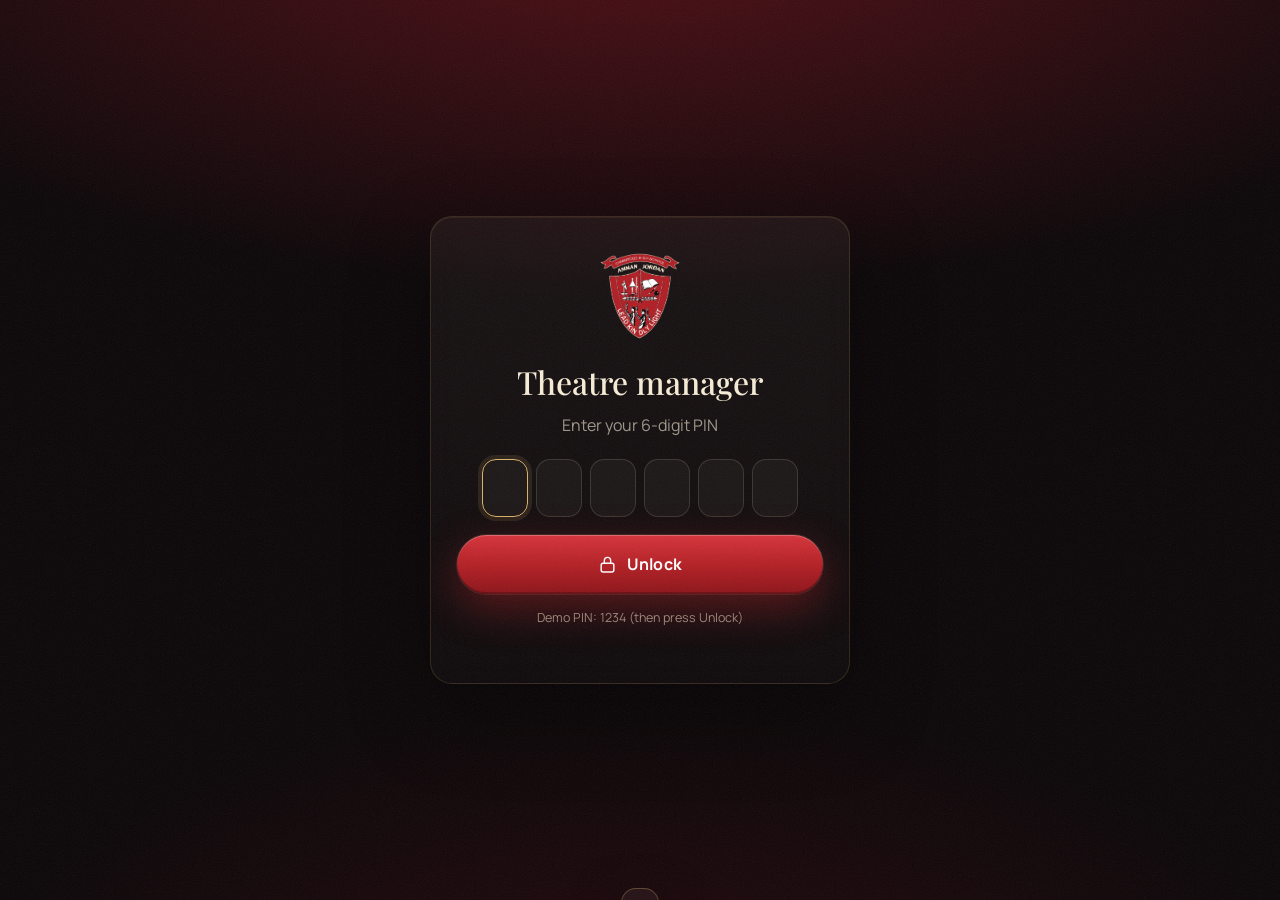
==== admin.html @ 53082cd1 "Add files via upload" ====
<!doctype html>
<html lang="en" dir="ltr">
<head>
  <meta charset="utf-8" />
  <meta name="viewport" content="width=device-width, initial-scale=1, viewport-fit=cover" />
  <meta name="robots" content="noindex, nofollow" />
  <meta name="theme-color" content="#0b0608" />
  <meta name="apple-mobile-web-app-capable" content="yes" />
  <meta name="apple-mobile-web-app-status-bar-style" content="black-translucent" />
  <title>CHS Theatre · Manager</title>
  <link rel="icon" type="image/png" href="icon-192.png" />
  <link rel="apple-touch-icon" href="apple-touch-icon.png" />
  <link rel="preconnect" href="https://fonts.googleapis.com" />
  <link rel="preconnect" href="https://fonts.gstatic.com" crossorigin />
  <link href="https://fonts.googleapis.com/css2?family=Amiri:wght@400;700&family=IBM+Plex+Sans+Arabic:wght@400;500;600;700&family=Manrope:wght@400;500;600;700;800&family=Playfair+Display:ital,wght@0,500;0,600;1,400&display=swap" rel="stylesheet" />
  <link rel="stylesheet" href="styles.css?v=4" />
  <style>
    .gate { min-height: 100dvh; display: grid; place-items: center; padding: 24px 16px; }
    .gate .card { width: min(420px, 100%); padding: 34px 26px; text-align: center; }
    .gate img { width: 84px; margin: 0 auto 16px; }
    .gate h1 { font-family: var(--f-display); font-weight: 500; font-size: 32px; margin: 0 0 6px; }
    .gate p { color: var(--muted); margin: 0 0 22px; }
    .pin { display: flex; gap: 8px; justify-content: center; margin-bottom: 18px; direction: ltr; }
    .pin input { width: 46px; height: 58px; text-align: center; font: 600 26px var(--f-display); border-radius: 14px; border: 1px solid rgba(246,236,214,.14); background: rgba(255,240,220,.04); outline: none; transition: border-color .2s, box-shadow .2s; }
    .pin input:focus { border-color: var(--gold); box-shadow: 0 0 0 4px rgba(217,180,106,.12); }
    .stats { display: grid; grid-template-columns: repeat(4, 1fr); gap: 12px; margin: 10px 0 26px; }
    @media (max-width: 760px) { .stats { grid-template-columns: repeat(2, 1fr); } }
    .stat { padding: 18px; }
    .stat small { display: block; font-size: 11px; letter-spacing: .2em; text-transform: uppercase; color: var(--faint); }
    .stat b { display: block; font-family: var(--f-display); font-weight: 500; font-size: 40px; line-height: 1.1; margin-top: 6px; }
    .stat.hot b { color: var(--warn); }
    .stat em { font-style: normal; font-size: 13px; color: var(--muted); }
    .tabs { display: flex; gap: 6px; padding: 5px; border-radius: 999px; border: 1px solid var(--line); background: var(--glass); width: fit-content; max-width: 100%; overflow-x: auto; }
    .tabs button { padding: 10px 16px; border-radius: 999px; font-weight: 700; font-size: 14px; color: var(--muted); white-space: nowrap; transition: all .3s var(--ease); }
    .tabs button.on { background: linear-gradient(180deg, var(--red-hi), var(--red)); color: #fff; box-shadow: 0 6px 18px rgba(176,30,35,.35); }
    .tabs .cnt { display: inline-grid; place-items: center; min-width: 20px; height: 20px; padding: 0 6px; margin-inline-start: 6px; border-radius: 999px; background: rgba(255,255,255,.14); font-size: 11.5px; }
    .toolbar { display: flex; gap: 12px; align-items: center; justify-content: space-between; flex-wrap: wrap; margin-bottom: 16px; }
    .toolbar .input { max-width: 260px; padding: 11px 14px; }
    @media (max-width: 600px) { .toolbar .input { max-width: none; } }
    .tabs { scrollbar-width: none; } .tabs::-webkit-scrollbar { display: none; }
    .stat.next b { font-size: 19px !important; line-height: 1.25; }
    .req { padding: 0; overflow: hidden; margin-bottom: 12px; }
    .req-h { display: grid; grid-template-columns: auto 1fr auto; gap: 14px; align-items: center; padding: 16px 18px; width: 100%; text-align: start; }
    .req-date { width: 58px; text-align: center; border-radius: 14px; padding: 8px 0; background: rgba(217,180,106,.08); border: 1px solid var(--line); }
    .req-date small { display: block; font-size: 10.5px; letter-spacing: .14em; text-transform: uppercase; color: var(--gold); }
    .req-date b { display: block; font-family: var(--f-display); font-size: 24px; line-height: 1.1; }
    .req-t { min-width: 0; }
    .req-t b { display: block; font-size: 16px; white-space: nowrap; overflow: hidden; text-overflow: ellipsis; }
    .req-t small { display: block; color: var(--muted); font-size: 13px; white-space: nowrap; overflow: hidden; text-overflow: ellipsis; }
    .req-b { display: grid; grid-template-rows: 0fr; transition: grid-template-rows .45s var(--ease); }
    .req.open .req-b { grid-template-rows: 1fr; }
    .req-b > div { overflow: hidden; }
    .req-in { padding: 0 18px 18px; border-top: 1px solid var(--line); }
    .acts { display: flex; gap: 10px; flex-wrap: wrap; margin-top: 14px; }
    .acts .btn { padding: 13px 20px; font-size: 15px; }
    .btn.ok { color: #fff; background: linear-gradient(180deg, #3aa86f, #23774c); box-shadow: 0 10px 30px rgba(35,119,76,.35); }
    .empty { text-align: center; padding: 50px 20px; color: var(--faint); }
    .empty svg { width: 40px; height: 40px; color: var(--gold); opacity: .6; margin-bottom: 10px; }
    .decide-wrap { min-height: 100dvh; display: grid; place-items: center; padding: 24px 16px; }
    .decide { width: min(620px, 100%); padding: 26px 22px; }
    .decide h1 { font-family: var(--f-display); font-weight: 500; font-size: 30px; margin: 4px 0 4px; line-height: 1.15; }
    .big-state { text-align: center; padding: 20px 0 6px; }
    .big-state .ring { width: 86px; height: 86px; border-radius: 50%; display: grid; place-items: center; margin: 0 auto 14px; animation: pop .7s cubic-bezier(.2,1.5,.4,1); }
    .big-state .ring svg { width: 40px; height: 40px; }
    @keyframes pop { from { transform: scale(.4); opacity: 0; } }
    .depts { display: flex; flex-wrap: wrap; gap: 6px; margin-top: 8px; }
    .bar-row { display: grid; grid-template-columns: 90px 1fr 30px; gap: 10px; align-items: center; font-size: 13px; color: var(--muted); margin: 6px 0; }
    .bar-row i { height: 8px; border-radius: 4px; background: linear-gradient(90deg, var(--red), var(--gold)); display: block; }
  </style>
</head>
<body>
  <div class="stage-bg"><div class="beam b1"></div><div class="beam b2"></div></div>
  <div class="grain"></div>
  <div class="app" id="app"></div>
  <div class="toast" id="toast"></div>
  <script src="config.js?v=4"></script>
  <script src="api.js?v=4"></script>
  <script src="icons.js?v=4"></script>
  <script src="admin.js?v=4"></script>
</body>
</html>
---- styles.css ----
/* ─── CHS Theatre — design system ─────────────────────────────────── */
:root {
  --bg: #0b0608;
  --bg-2: #140a0d;
  --velvet-1: #2a0509;
  --velvet-2: #5c0b14;
  --velvet-3: #8f1620;
  --red: #b01e23;
  --red-hi: #d6333a;
  --gold: #d9b46a;
  --gold-hi: #f3d999;
  --gold-lo: #8a6a2e;
  --ivory: #f6ecd6;
  --text: #f6ecd6;
  --muted: rgba(246, 236, 214, 0.62);
  --faint: rgba(246, 236, 214, 0.38);
  --line: rgba(217, 180, 106, 0.16);
  --line-2: rgba(217, 180, 106, 0.32);
  --glass: rgba(255, 240, 220, 0.035);
  --glass-2: rgba(255, 240, 220, 0.07);
  --ok: #57c48a;
  --warn: #f0b44c;
  --busy: #e0474e;
  --radius: 22px;
  --radius-s: 14px;
  --ease: cubic-bezier(0.22, 1, 0.36, 1);
  --ease-io: cubic-bezier(0.7, 0, 0.2, 1);
  --f-display: "Playfair Display", "Amiri", Georgia, serif;
  --f-body: "Manrope", "IBM Plex Sans Arabic", system-ui, sans-serif;
  color-scheme: dark;
}
html[lang="ar"] {
  --f-display: "Amiri", "Playfair Display", serif;
  --f-body: "IBM Plex Sans Arabic", "Manrope", system-ui, sans-serif;
}

* { box-sizing: border-box; -webkit-tap-highlight-color: transparent; }
[hidden] { display: none !important; }
html, body { margin: 0; background: var(--bg); color: var(--text); }
body {
  font-family: var(--f-body);
  font-size: 16px;
  line-height: 1.55;
  min-height: 100dvh;
  overflow-x: hidden;
  -webkit-font-smoothing: antialiased;
}
body.locked { overflow: hidden; }
button, input, textarea, select { font: inherit; color: inherit; }
button { cursor: pointer; border: 0; background: none; }
img { display: block; max-width: 100%; }
::selection { background: var(--red); color: var(--ivory); }
:focus-visible { outline: 2px solid var(--gold); outline-offset: 3px; border-radius: 8px; }

/* ─── ambient stage: beams, dust, grain ─── */
.stage-bg { position: fixed; inset: 0; z-index: 0; pointer-events: none; overflow: hidden; }
.stage-bg::before {
  content: ""; position: absolute; inset: 0;
  background:
    radial-gradient(120% 70% at 50% -10%, rgba(143, 22, 32, 0.55), transparent 60%),
    radial-gradient(80% 60% at 50% 120%, rgba(92, 11, 20, 0.35), transparent 70%),
    var(--bg);
}
.beam {
  position: absolute; top: -20vh; width: 70vmax; height: 140vh;
  background: conic-gradient(from 180deg at 50% 0%, transparent 168deg, rgba(255, 226, 170, 0.10) 176deg, rgba(255, 236, 196, 0.16) 180deg, rgba(255, 226, 170, 0.10) 184deg, transparent 192deg);
  filter: blur(6px);
  mix-blend-mode: screen;
  transform-origin: 50% 0%;
}
.beam.b1 { left: -20vmax; animation: sway1 14s var(--ease-io) infinite alternate; }
.beam.b2 { right: -20vmax; animation: sway2 17s var(--ease-io) infinite alternate; }
@keyframes sway1 { from { transform: rotate(-26deg); } to { transform: rotate(-12deg); } }
@keyframes sway2 { from { transform: rotate(24deg); } to { transform: rotate(10deg); } }
#dust { position: absolute; inset: 0; width: 100%; height: 100%; opacity: 0.8; }
.grain {
  position: fixed; inset: -50%; z-index: 100; pointer-events: none; opacity: 0.07;
  background-image: url("data:image/svg+xml;utf8,<svg xmlns='http://www.w3.org/2000/svg' width='180' height='180'><filter id='n'><feTurbulence type='fractalNoise' baseFrequency='.9' numOctaves='2' stitchTiles='stitch'/></filter><rect width='100%' height='100%' filter='url(%23n)'/></svg>");
  animation: grain 1.2s steps(6) infinite;
}
@keyframes grain { 0%{transform:translate(0,0)} 20%{transform:translate(-3%,2%)} 40%{transform:translate(2%,-3%)} 60%{transform:translate(-2%,-1%)} 80%{transform:translate(3%,3%)} 100%{transform:translate(0,0)} }

/* ─── intro: velvet curtain reveal ─── */
#intro {
  position: fixed; inset: 0; z-index: 90; background: #050203; overflow: hidden;
  display: grid; place-items: center; cursor: pointer;
}
#intro.out { animation: introOut 0.9s var(--ease) forwards; }
@keyframes introOut { to { opacity: 0; transform: scale(1.04); visibility: hidden; } }
.intro-stage {
  position: absolute; inset: 0; display: grid; place-items: center;
  background: radial-gradient(60% 55% at 50% 52%, rgba(120, 18, 26, 0.55), transparent 70%), #070304;
}
.intro-spot {
  position: absolute; z-index: 6; left: 50%; top: -10%; width: 120vmin; height: 120%;
  transform: translateX(-50%);
  background: conic-gradient(from 180deg at 50% 0%, transparent 163deg, rgba(255, 232, 190, 0.14) 172deg, rgba(255, 240, 210, 0.22) 180deg, rgba(255, 232, 190, 0.14) 188deg, transparent 197deg);
  filter: blur(4px); opacity: 0; mix-blend-mode: screen;
}
.intro-pool {
  position: absolute; left: 50%; top: 50%; width: 70vmin; height: 70vmin; transform: translate(-50%, -46%);
  background: radial-gradient(circle, rgba(255, 228, 180, 0.22), rgba(255, 210, 150, 0.06) 45%, transparent 68%);
  opacity: 0;
}
.intro-mark { position: relative; z-index: 2; text-align: center; opacity: 0; transform: scale(0.94) translateY(8px); }
.intro-mark img { width: min(46vmin, 230px); margin: 0 auto; filter: drop-shadow(0 18px 40px rgba(0, 0, 0, 0.7)) drop-shadow(0 0 30px rgba(255, 210, 150, 0.18)); }
.intro-title {
  margin-top: 26px; font-family: "Playfair Display", serif; font-weight: 600;
  font-size: clamp(22px, 4.6vmin, 38px); letter-spacing: 0.42em; text-indent: 0.42em; text-transform: uppercase;
  background: linear-gradient(100deg, var(--gold-lo), var(--gold-hi) 40%, #fff6dd 50%, var(--gold-hi) 60%, var(--gold-lo));
  background-size: 220% 100%; -webkit-background-clip: text; background-clip: text; color: transparent;
}
.intro-sub { margin-top: 10px; font-size: 12px; letter-spacing: 0.5em; text-indent: 0.5em; text-transform: uppercase; color: var(--muted); }

.curtain {
  position: absolute; top: 0; bottom: 0; width: 51%; z-index: 4;
  background:
    linear-gradient(180deg, rgba(0,0,0,.55), rgba(0,0,0,0) 22%, rgba(0,0,0,0) 70%, rgba(0,0,0,.7)),
    repeating-linear-gradient(90deg, #3a060c 0px, #6d0d17 18px, #a4202b 34px, #c2333c 40px, #8d1520 52px, #4e0810 70px, #3a060c 76px);
  box-shadow: inset 0 0 120px rgba(0, 0, 0, 0.6);
  will-change: transform;
}
.curtain::after { /* hem */
  content: ""; position: absolute; left: 0; right: 0; bottom: 0; height: 18px;
  background: linear-gradient(180deg, transparent, rgba(0,0,0,.5)), repeating-linear-gradient(90deg, #5a0a12 0 38px, #7d111b 38px 76px);
}
.curtain.l { left: 0; transform-origin: 0 50%; border-right: 1px solid rgba(0,0,0,.6); }
.curtain.r { right: 0; transform-origin: 100% 50%; border-left: 1px solid rgba(0,0,0,.6); }
.curtain .shine {
  position: absolute; inset: 0; opacity: 0;
  background: radial-gradient(40% 45% at var(--sx, 100%) 48%, rgba(255, 220, 170, 0.35), transparent 70%);
  mix-blend-mode: screen;
}
.curtain.l .shine { --sx: 100%; }
.curtain.r .shine { --sx: 0%; }
.valance {
  position: absolute; left: -2%; right: -2%; top: 0; height: 15vh; min-height: 90px; z-index: 6;
  background:
    linear-gradient(180deg, rgba(0,0,0,.65), rgba(0,0,0,0) 60%),
    repeating-linear-gradient(90deg, #4a0810 0 22px, #8a1520 22px 44px, #b42a33 44px 52px, #6a0e18 52px 80px);
  -webkit-mask: linear-gradient(#000, #000) top / 100% calc(100% - 28px) no-repeat, radial-gradient(50% 100% at 50% 0, #000 97%, transparent 100%) bottom / 96px 28px repeat-x;
          mask: linear-gradient(#000, #000) top / 100% calc(100% - 28px) no-repeat, radial-gradient(50% 100% at 50% 0, #000 97%, transparent 100%) bottom / 96px 28px repeat-x;
}
.fringe { /* gold edge that follows the swags */
  position: absolute; left: -2%; right: -2%; top: 0; height: calc(max(15vh, 90px) + 4px); min-height: 94px; z-index: 5;
  background: linear-gradient(180deg, var(--gold-lo), var(--gold-hi) 60%, var(--gold));
  -webkit-mask: linear-gradient(#000, #000) top / 100% calc(100% - 32px) no-repeat, radial-gradient(50% 100% at 50% 0, #000 97%, transparent 100%) bottom / 96px 32px repeat-x;
          mask: linear-gradient(#000, #000) top / 100% calc(100% - 32px) no-repeat, radial-gradient(50% 100% at 50% 0, #000 97%, transparent 100%) bottom / 96px 32px repeat-x;
  filter: drop-shadow(0 8px 14px rgba(0,0,0,.7));
}
.skip {
  position: absolute; z-index: 8; bottom: max(22px, env(safe-area-inset-bottom)); inset-inline-end: 22px;
  font-size: 12px; letter-spacing: 0.24em; text-transform: uppercase; color: var(--muted);
  padding: 10px 14px; border: 1px solid var(--line); border-radius: 999px; backdrop-filter: blur(6px);
  opacity: 0; animation: fadeIn 0.6s 0.4s forwards;
}

/* timeline (class .play added by JS) */
#intro.play .intro-spot { animation: spotOn 0.9s 0.25s steps(1) forwards, spotFlick 0.5s 0.25s ease-out; }
@keyframes spotOn { to { opacity: 1; } }
@keyframes spotFlick { 0%{opacity:0} 20%{opacity:.8} 30%{opacity:.2} 45%{opacity:1} 55%{opacity:.5} 70%{opacity:1} }
#intro.play .curtain .shine { animation: fadeIn 0.6s 0.45s forwards; }
#intro.play .curtain.l { animation: openL 2.1s 1.05s var(--ease-io) forwards; }
#intro.play .curtain.r { animation: openR 2.1s 1.05s var(--ease-io) forwards; }
@keyframes openL { 0%{transform:none} 12%{transform:translateX(1.5%) skewY(.3deg)} 100%{transform:translateX(-8%) scaleX(.2)} }
@keyframes openR { 0%{transform:none} 12%{transform:translateX(-1.5%) skewY(-.3deg)} 100%{transform:translateX(8%) scaleX(.2)} }
#intro.play .intro-pool { animation: fadeIn 1.4s 1.5s forwards; }
#intro.play .intro-mark { animation: markIn 1.5s 1.7s var(--ease) forwards; }
#intro.play .intro-title { animation: titleShine 2.2s 2.1s var(--ease) forwards; }
@keyframes titleShine { from { background-position: 130% 0; } to { background-position: 50% 0; } }
@keyframes markIn { to { opacity: 1; transform: none; } }
@keyframes shimmer { from { background-position: 120% 0; } to { background-position: -20% 0; } }
@keyframes fadeIn { to { opacity: 1; } }
/* quick version on repeat visits */
#intro.quick.play .curtain.l, #intro.quick.play .curtain.r { animation-delay: 0.2s; animation-duration: 1.3s; }
#intro.quick.play .intro-spot { animation-delay: 0s; }
#intro.quick.play .intro-pool { animation-delay: 0.4s; }
#intro.quick.play .intro-mark { animation-delay: 0.5s; animation-duration: 1s; }
#intro.quick.play .intro-title { animation-delay: 0.6s; }

/* ─── layout ─── */
.app { position: relative; z-index: 1; }
.wrap { width: min(1120px, 100% - 32px); margin-inline: auto; }
header.top {
  position: sticky; top: 0; z-index: 20;
  padding: max(12px, env(safe-area-inset-top)) 0 12px;
  background: linear-gradient(180deg, rgba(11, 6, 8, 0.92), rgba(11, 6, 8, 0.6) 70%, transparent);
  backdrop-filter: blur(10px); -webkit-backdrop-filter: blur(10px);
}
.top .wrap { display: flex; align-items: center; gap: 12px; }
.brand { display: flex; align-items: center; gap: 12px; text-decoration: none; color: inherit; min-width: 0; }
.brand img { width: 40px; height: 43px; object-fit: contain; filter: drop-shadow(0 4px 10px rgba(0,0,0,.6)); }
.brand b { display: block; font-family: var(--f-display); font-size: 17px; font-weight: 600; letter-spacing: .02em; line-height: 1.15; white-space: nowrap; }
.brand small { display: block; font-size: 10.5px; letter-spacing: .28em; text-transform: uppercase; color: var(--gold); white-space: nowrap; }
html[lang="ar"] .brand small { letter-spacing: .05em; font-size: 12px; }
.top .spacer { flex: 1; }
.pill-btn {
  display: inline-flex; align-items: center; gap: 8px; padding: 9px 14px; border-radius: 999px;
  border: 1px solid var(--line-2); background: var(--glass); font-size: 13px; font-weight: 600; color: var(--ivory);
  transition: background .3s, border-color .3s, transform .3s var(--ease);
}
.pill-btn:hover { background: var(--glass-2); border-color: var(--gold); }
.pill-btn:active { transform: scale(.96); }
.pill-btn svg { width: 16px; height: 16px; }

/* hero */
.hero { padding: clamp(40px, 10vh, 110px) 0 50px; text-align: center; position: relative; }
.eyebrow {
  display: inline-flex; align-items: center; gap: 10px; font-size: 11.5px; letter-spacing: .34em; text-transform: uppercase;
  color: var(--gold); padding: 8px 16px; border: 1px solid var(--line); border-radius: 999px; background: rgba(217, 180, 106, 0.05);
}
html[lang="ar"] .eyebrow { letter-spacing: .04em; font-size: 13px; }
.eyebrow i { width: 6px; height: 6px; border-radius: 50%; background: var(--gold-hi); box-shadow: 0 0 12px var(--gold-hi); animation: pulse 2.4s infinite; }
@keyframes pulse { 50% { opacity: .35; } }
.hero h1 {
  font-family: var(--f-display); font-weight: 500; margin: 26px auto 18px; line-height: 1.02;
  font-size: clamp(46px, 10.5vw, 112px); letter-spacing: -0.02em; max-width: 12ch;
}
html[lang="ar"] .hero h1 { line-height: 1.25; letter-spacing: 0; font-weight: 700; }
.hero h1 em {
  font-style: italic; font-weight: 400;
  background: linear-gradient(100deg, var(--gold-lo), var(--gold-hi) 45%, #fff3d2 52%, var(--gold-hi) 60%, var(--gold));
  background-size: 200% 100%; -webkit-background-clip: text; background-clip: text; color: transparent;
  animation: shimmer 6s 1s var(--ease) infinite alternate; padding-inline-end: .06em;
}
.hero p.lead { max-width: 560px; margin: 0 auto; color: var(--muted); font-size: clamp(16px, 2.2vw, 19px); }
.cta-row { display: flex; gap: 12px; justify-content: center; flex-wrap: wrap; margin-top: 34px; }
.btn {
  position: relative; display: inline-flex; align-items: center; justify-content: center; gap: 10px;
  padding: 17px 28px; border-radius: 999px; font-weight: 700; font-size: 16px; letter-spacing: .01em;
  transition: transform .35s var(--ease), box-shadow .35s var(--ease), background .3s, opacity .3s; overflow: hidden; isolation: isolate;
}
.btn svg { width: 19px; height: 19px; }
.btn:active { transform: scale(.97); }
.btn.primary {
  color: #fff; background: linear-gradient(180deg, var(--red-hi), var(--red) 55%, #8c141a);
  box-shadow: 0 1px 0 rgba(255,255,255,.25) inset, 0 -2px 0 rgba(0,0,0,.25) inset, 0 14px 40px rgba(176, 30, 35, 0.45), 0 0 0 1px rgba(255, 200, 180, .12);
}
.btn.primary::after {
  content: ""; position: absolute; inset: 0; z-index: -1;
  background: linear-gradient(115deg, transparent 30%, rgba(255,255,255,.35) 48%, transparent 62%);
  transform: translateX(-120%); transition: transform 0.9s var(--ease);
}
.btn.primary:hover::after { transform: translateX(120%); }
.btn.primary:hover { box-shadow: 0 1px 0 rgba(255,255,255,.25) inset, 0 18px 50px rgba(214, 51, 58, 0.55), 0 0 0 1px rgba(255, 200, 180, .2); transform: translateY(-2px); }
a.btn { text-decoration: none; }
@media (max-width: 480px) { .eyebrow { letter-spacing: .18em; font-size: 10.5px; } }
.btn.ghost { color: var(--ivory); border: 1px solid var(--line-2); background: var(--glass); }
.btn.ghost:hover { border-color: var(--gold); background: var(--glass-2); }
.btn.gold { color: #1b1206; background: linear-gradient(180deg, var(--gold-hi), var(--gold) 60%, #b48d45); box-shadow: 0 12px 34px rgba(217, 180, 106, .3); }
.btn[disabled] { opacity: .45; pointer-events: none; }
.btn.block { width: 100%; }

.facts { display: flex; justify-content: center; flex-wrap: wrap; gap: 10px 26px; margin-top: 44px; color: var(--faint); font-size: 13.5px; }
.facts span { display: inline-flex; align-items: center; gap: 8px; }
.facts svg { width: 16px; height: 16px; color: var(--gold); }

/* reveal on scroll */
.reveal { opacity: 0; transform: translateY(26px); transition: opacity 1s var(--ease), transform 1s var(--ease); }
.reveal.in { opacity: 1; transform: none; }

/* sections */
section.block { padding: 40px 0 30px; }
.sec-head { display: flex; align-items: end; justify-content: space-between; gap: 16px; margin-bottom: 20px; flex-wrap: wrap; }
.sec-head h2 { font-family: var(--f-display); font-weight: 500; font-size: clamp(30px, 5vw, 44px); margin: 0; line-height: 1.1; }
.sec-head p { margin: 6px 0 0; color: var(--muted); }
.legend { display: flex; gap: 14px; flex-wrap: wrap; font-size: 12.5px; color: var(--muted); }
.legend span { display: inline-flex; align-items: center; gap: 7px; }
.legend i { width: 10px; height: 10px; border-radius: 3px; }
.l-free { background: rgba(246, 236, 214, .14); }
.l-pend { background: var(--warn); }
.l-busy { background: var(--busy); }

.card {
  position: relative; border-radius: var(--radius); border: 1px solid var(--line);
  background: linear-gradient(180deg, rgba(255, 240, 220, 0.05), rgba(255, 240, 220, 0.02));
  box-shadow: 0 30px 80px rgba(0, 0, 0, 0.45), inset 0 1px 0 rgba(255, 240, 220, 0.06);
  backdrop-filter: blur(14px); -webkit-backdrop-filter: blur(14px);
}

/* availability */
.avail { display: grid; grid-template-columns: 1.25fr 1fr; gap: 18px; }
@media (max-width: 860px) { .avail { grid-template-columns: 1fr; } }
.cal { padding: 20px; }
.cal-head { display: flex; align-items: center; justify-content: space-between; margin-bottom: 14px; }
.cal-head h3 { margin: 0; font-family: var(--f-display); font-weight: 500; font-size: 24px; }
.cal-nav { display: flex; gap: 6px; }
.icon-btn {
  width: 40px; height: 40px; border-radius: 12px; display: grid; place-items: center;
  border: 1px solid var(--line); background: var(--glass); transition: background .25s, border-color .25s;
}
.icon-btn:hover { background: var(--glass-2); border-color: var(--line-2); }
.icon-btn svg { width: 18px; height: 18px; }
html[dir="rtl"] .flip svg { transform: scaleX(-1); }
.cal-grid { display: grid; grid-template-columns: repeat(7, 1fr); gap: 6px; }
.cal-dow { text-align: center; font-size: 11px; letter-spacing: .12em; text-transform: uppercase; color: var(--faint); padding: 4px 0 6px; }
.day {
  position: relative; aspect-ratio: 1 / 1.02; border-radius: 12px; padding: 7px 6px 6px; text-align: start;
  display: flex; flex-direction: column; justify-content: space-between;
  background: rgba(255, 240, 220, 0.025); border: 1px solid transparent; transition: background .25s, border-color .25s, transform .3s var(--ease);
}
.day:hover:not(:disabled) { background: rgba(255, 240, 220, 0.07); border-color: var(--line); }
.day .num { font-size: 14px; font-weight: 600; line-height: 1; }
.day.muted { opacity: .28; }
.day:disabled { cursor: default; }
.day.past .num { color: var(--faint); }
.day.today .num { color: var(--gold-hi); }
.day.today::before { content: ""; position: absolute; top: 7px; inset-inline-end: 7px; width: 5px; height: 5px; border-radius: 50%; background: var(--gold-hi); box-shadow: 0 0 8px var(--gold-hi); }
.day.sel { background: linear-gradient(180deg, rgba(214, 51, 58, .35), rgba(176, 30, 35, .18)); border-color: rgba(214, 51, 58, .7); box-shadow: 0 8px 26px rgba(176, 30, 35, .35); }
.day.blocked { opacity: .32; }
.bars { display: grid; grid-template-columns: repeat(8, 1fr); gap: 2px; }
.bars i { height: 4px; border-radius: 2px; background: rgba(246, 236, 214, 0.12); }
.bars i.p { background: var(--warn); }
.bars i.b { background: var(--busy); box-shadow: 0 0 6px rgba(224, 71, 78, .6); }
.mbar { position: relative; display: block; height: 4px; border-radius: 2px; background: rgba(246, 236, 214, 0.1); overflow: hidden; }
.mbar i { position: absolute; top: 0; bottom: 0; border-radius: 2px; }
.mbar i.p { background: var(--warn); }
.mbar i.b { background: var(--busy); box-shadow: 0 0 6px rgba(224, 71, 78, .6); }

/* day timeline */
.tl { position: relative; padding-bottom: 22px; margin-bottom: 4px; }
.tl-track {
  position: relative; height: 58px; border-radius: 14px; cursor: pointer; overflow: visible;
  background: linear-gradient(180deg, rgba(255, 240, 220, .05), rgba(255, 240, 220, .02));
  border: 1px solid rgba(246, 236, 214, .12);
  touch-action: manipulation;
}
.tl.static .tl-track { cursor: default; }
.tl .tk { position: absolute; top: 0; bottom: 0; width: 1px; background: rgba(246, 236, 214, .08); pointer-events: none; }
.tl .tk span { position: absolute; top: calc(100% + 5px); transform: translateX(-50%); font-size: 10.5px; color: var(--faint); font-weight: 600; direction: ltr; }
html[dir="rtl"] .tl .tk span { transform: translateX(50%); }
@media (max-width: 520px) { .tl .tk.minor span { display: none; } }
.tl .blk { position: absolute; top: 6px; bottom: 6px; border-radius: 9px; pointer-events: none; }
.tl .blk.busy { background: repeating-linear-gradient(135deg, rgba(224, 71, 78, .55) 0 6px, rgba(224, 71, 78, .35) 6px 12px); border: 1px solid rgba(255, 120, 125, .6); }
.tl .blk.pend { background: repeating-linear-gradient(135deg, rgba(240, 180, 76, .45) 0 6px, rgba(240, 180, 76, .25) 6px 12px); border: 1px solid rgba(240, 180, 76, .6); }
.tl .blk.own { background: rgba(217, 180, 106, .12); border: 1px dashed rgba(217, 180, 106, .6); }
.tl .sel {
  position: absolute; top: 3px; bottom: 3px; border-radius: 11px; pointer-events: none; min-width: 6px;
  background: linear-gradient(180deg, var(--gold-hi), var(--gold) 60%, #b48d45);
  box-shadow: 0 0 0 2px rgba(243, 217, 153, .35), 0 8px 26px rgba(217, 180, 106, .45);
  transition: inset-inline-start .35s var(--ease), width .35s var(--ease);
  display: flex; align-items: center; justify-content: center; overflow: hidden;
}
.tl .sel span { font-size: 11px; font-weight: 800; color: #2a1408; white-space: nowrap; padding: 0 4px; direction: ltr; }
.tl .sel.bad { background: linear-gradient(180deg, #ff7a80, var(--busy)); box-shadow: 0 0 0 2px rgba(255, 120, 125, .35), 0 8px 26px rgba(224, 71, 78, .45); }
.tl .sel.bad span { color: #fff; }
.chip.sm { padding: 8px 13px; font-size: 13px; }
.chip.ghosty { cursor: default; font-weight: 600; color: var(--ok); border-color: rgba(87, 196, 138, .3); background: rgba(87, 196, 138, .07); direction: ltr; }
.dayp .tl { margin-top: 4px; }
.day .xtra { position: absolute; bottom: 14px; inset-inline-end: 6px; width: 6px; height: 6px; border-radius: 50%; background: var(--gold); }

.dayp { padding: 22px; display: flex; flex-direction: column; min-height: 100%; }
.dayp h3 { margin: 0; font-family: var(--f-display); font-weight: 500; font-size: 26px; }
.dayp .sub { color: var(--muted); font-size: 14px; margin: 2px 0 16px; }
.plist { display: grid; gap: 8px; }
.prow {
  display: grid; grid-template-columns: 44px 1fr auto; align-items: center; gap: 12px;
  padding: 11px 14px; border-radius: 14px; background: rgba(255, 240, 220, 0.03); border: 1px solid rgba(255, 240, 220, .05);
}
.prow .pn { font-family: var(--f-display); font-size: 22px; color: var(--gold); text-align: center; }
.prow .pt { font-size: 13px; color: var(--muted); }
.prow .pn svg { width: 22px; height: 22px; display: block; margin: 0 auto; }
.prow .pd { font-size: 14px; font-weight: 600; }
.tag { font-size: 11.5px; font-weight: 700; letter-spacing: .06em; padding: 5px 10px; border-radius: 999px; white-space: nowrap; }
.tag.free { color: var(--ok); background: rgba(87, 196, 138, .1); border: 1px solid rgba(87, 196, 138, .25); }
.tag.pending { color: var(--warn); background: rgba(240, 180, 76, .1); border: 1px solid rgba(240, 180, 76, .3); }
.tag.approved, .tag.busy { color: #ff8a8f; background: rgba(224, 71, 78, .12); border: 1px solid rgba(224, 71, 78, .35); }
.tag.rejected, .tag.cancelled { color: var(--faint); background: rgba(255,255,255,.04); border: 1px solid rgba(255,255,255,.1); }
.prow.busy { border-color: rgba(224, 71, 78, .22); background: rgba(224, 71, 78, .06); }
.prow.pending { border-color: rgba(240, 180, 76, .2); background: rgba(240, 180, 76, .05); }
.dayp .btn { margin-top: 18px; }
.custom-list { margin-top: 10px; display: grid; gap: 8px; }

/* my requests */
.mine { display: grid; gap: 10px; }
.mine-item { display: flex; align-items: center; gap: 14px; padding: 16px 18px; }
.mine-item .mi-id { font-family: var(--f-display); color: var(--gold); font-size: 18px; min-width: 70px; }
.mine-item .mi-t { flex: 1; min-width: 0; }
.mine-item .mi-t b { display: block; white-space: nowrap; overflow: hidden; text-overflow: ellipsis; }
.mine-item .mi-t small { color: var(--muted); }

.contact {
  display: flex; align-items: center; gap: 14px; flex-wrap: wrap; text-align: start;
  padding: 16px 18px; border-radius: 18px; border: 1px solid var(--line); background: rgba(217, 180, 106, .05);
  max-width: 560px; margin-inline: auto;
}
.contact .c-ico { width: 46px; height: 46px; border-radius: 50%; display: grid; place-items: center; flex: none; background: linear-gradient(180deg, rgba(214, 51, 58, .4), rgba(120, 18, 26, .3)); border: 1px solid rgba(214, 51, 58, .5); }
.contact .c-ico svg { width: 20px; height: 20px; color: var(--gold-hi); }
.contact .c-t { flex: 1; min-width: 180px; }
.contact .c-t small { display: block; color: var(--muted); font-size: 12.5px; }
.contact .c-t b { display: block; font-size: 15.5px; color: var(--ivory); }
.contact .c-t span { display: block; font-size: 12.5px; color: var(--gold); direction: ltr; text-align: start; }
.contact .c-btns { display: flex; gap: 8px; }
.contact .c-btns a { display: inline-flex; align-items: center; gap: 7px; padding: 10px 14px; border-radius: 999px; font-size: 13.5px; font-weight: 700; text-decoration: none; color: var(--ivory); border: 1px solid var(--line-2); background: var(--glass); }
.contact .c-btns a.wa { border-color: rgba(87, 196, 138, .4); color: #8fe0b4; background: rgba(87, 196, 138, .08); }
.contact .c-btns svg { width: 16px; height: 16px; }
.mine-item .mi-acts { display: flex; gap: 6px; flex-wrap: wrap; justify-content: flex-end; }
.mine-item .mi-acts button { padding: 7px 12px; font-size: 12.5px; }
.mine-item .mi-acts svg { width: 14px; height: 14px; }
@media (max-width: 560px) { .mine-item { flex-wrap: wrap; } .mine-item .mi-acts { width: 100%; justify-content: flex-start; } }
.edit-banner { display: flex; gap: 10px; align-items: center; padding: 12px 14px; border-radius: 14px; margin-bottom: 16px; background: rgba(217, 180, 106, .08); border: 1px solid var(--line-2); font-size: 14px; color: var(--muted); }
.edit-banner svg { width: 18px; height: 18px; color: var(--gold); flex: none; }
footer.foot { padding: 70px 0 calc(50px + env(safe-area-inset-bottom)); text-align: center; color: var(--faint); font-size: 13px; }
footer.foot blockquote { font-family: var(--f-display); font-style: italic; font-size: clamp(20px, 3vw, 28px); color: var(--muted); max-width: 640px; margin: 0 auto 16px; line-height: 1.35; }
html[lang="ar"] footer.foot blockquote { font-style: normal; }
footer.foot .orn { width: 120px; height: 1px; margin: 0 auto 26px; background: linear-gradient(90deg, transparent, var(--gold), transparent); }
footer.foot a { color: var(--muted); }

/* ─── booking sheet (wizard) ─── */
.sheet-wrap { position: fixed; inset: 0; z-index: 50; display: none; }
.sheet-wrap.open { display: block; }
.scrim { position: absolute; inset: 0; background: rgba(5, 2, 3, 0.72); backdrop-filter: blur(8px); -webkit-backdrop-filter: blur(8px); opacity: 0; transition: opacity .5s var(--ease); }
.sheet-wrap.show .scrim { opacity: 1; }
.sheet {
  position: absolute; left: 50%; bottom: 0; width: min(760px, 100%); height: min(94dvh, 900px);
  transform: translate(-50%, 104%); transition: transform .7s var(--ease);
  display: flex; flex-direction: column; overflow: hidden;
  border-radius: 28px 28px 0 0; border: 1px solid var(--line-2); border-bottom: 0;
  background:
    radial-gradient(100% 50% at 50% 0%, rgba(143, 22, 32, .35), transparent 60%),
    linear-gradient(180deg, #1a0c10, #0e0709);
  box-shadow: 0 -30px 100px rgba(0, 0, 0, .7);
}
.sheet-wrap.show .sheet { transform: translate(-50%, 0); }
@media (min-width: 800px) {
  .sheet { bottom: auto; top: 50%; border-radius: 28px; border-bottom: 1px solid var(--line-2); transform: translate(-50%, -44%) scale(.96); opacity: 0; transition: transform .7s var(--ease), opacity .5s var(--ease); }
  .sheet-wrap.show .sheet { transform: translate(-50%, -50%); opacity: 1; }
}
.sheet-top { padding: 14px 20px 0; }
.grabber { width: 44px; height: 5px; border-radius: 3px; background: rgba(246, 236, 214, .2); margin: 0 auto 12px; }
@media (min-width: 800px) { .grabber { display: none; } }
.sheet-bar { display: flex; align-items: center; gap: 12px; }
.sheet-bar .st { flex: 1; min-width: 0; }
.sheet-bar .st small { display: block; font-size: 11px; letter-spacing: .26em; text-transform: uppercase; color: var(--gold); }
html[lang="ar"] .sheet-bar .st small { letter-spacing: .04em; font-size: 12.5px; }
.sheet-bar .st b { display: block; font-family: var(--f-display); font-weight: 500; font-size: 26px; line-height: 1.15; }
.progress { display: grid; grid-template-columns: repeat(5, 1fr); gap: 6px; margin: 16px 0 4px; }
.progress i { height: 3px; border-radius: 2px; background: rgba(246, 236, 214, .12); overflow: hidden; position: relative; }
.progress i::after { content: ""; position: absolute; inset: 0; background: linear-gradient(90deg, var(--red-hi), var(--gold)); transform: scaleX(0); transform-origin: left; transition: transform .6s var(--ease); }
html[dir="rtl"] .progress i::after { transform-origin: right; }
.progress i.on::after { transform: scaleX(1); }
.sheet-body { flex: 1; overflow-y: auto; overflow-x: hidden; padding: 18px 20px 24px; overscroll-behavior: contain; position: relative; }
.step { display: none; }
.step.active { display: block; animation: stepIn .55s var(--ease); }
.step.active.back { animation: stepInBack .55s var(--ease); }
@keyframes stepIn { from { opacity: 0; transform: translateX(34px); } }
@keyframes stepInBack { from { opacity: 0; transform: translateX(-34px); } }
html[dir="rtl"] .step.active { animation-name: stepInBack; }
html[dir="rtl"] .step.active.back { animation-name: stepIn; }
.sheet-foot {
  display: flex; gap: 10px; padding: 14px 20px calc(14px + env(safe-area-inset-bottom));
  border-top: 1px solid var(--line); background: rgba(10, 5, 7, .7); backdrop-filter: blur(10px);
}
.sheet-foot .btn { padding: 15px 22px; }
.sheet-foot .grow { flex: 1; }

/* fields */
.field { margin-bottom: 18px; }
.field > label, .lbl { display: block; font-size: 13px; font-weight: 600; color: var(--muted); margin-bottom: 8px; letter-spacing: .01em; }
.lbl .opt { color: var(--faint); font-weight: 500; }
.input {
  width: 100%; padding: 15px 16px; border-radius: 14px; font-size: 16px;
  background: rgba(255, 240, 220, 0.04); border: 1px solid rgba(246, 236, 214, .12);
  transition: border-color .25s, background .25s, box-shadow .25s; outline: none;
}
.input::placeholder { color: rgba(246, 236, 214, .3); }
.input:focus { border-color: var(--gold); background: rgba(255, 240, 220, 0.06); box-shadow: 0 0 0 4px rgba(217, 180, 106, .12); }
.input.bad { border-color: var(--busy); box-shadow: 0 0 0 4px rgba(224, 71, 78, .12); animation: shake .4s; }
@keyframes shake { 20%,60% { transform: translateX(-5px); } 40%,80% { transform: translateX(5px); } }
textarea.input { min-height: 96px; resize: vertical; }
.hint { font-size: 12.5px; color: var(--faint); margin-top: 6px; }
.err { font-size: 12.5px; color: #ff8a8f; margin-top: 6px; display: none; }
.err.on { display: block; }
.row2 { display: grid; grid-template-columns: 1fr 1fr; gap: 12px; }
@media (max-width: 520px) { .row2.stack { grid-template-columns: 1fr; } }
.email-wrap { position: relative; }
.email-wrap .dom { position: absolute; inset-inline-end: 14px; top: 50%; transform: translateY(-50%); font-size: 14px; color: var(--faint); pointer-events: none; }
html[dir="rtl"] .email-wrap .input { direction: ltr; text-align: left; padding-left: 160px; }
html:not([dir="rtl"]) .email-wrap .input { padding-right: 160px; }
html[dir="rtl"] .email-wrap .dom { left: 14px; right: auto; inset-inline-end: auto; }

.chips { display: flex; flex-wrap: wrap; gap: 8px; }
.chip {
  padding: 10px 15px; border-radius: 999px; font-size: 14px; font-weight: 600;
  border: 1px solid rgba(246, 236, 214, .14); background: rgba(255, 240, 220, .03); transition: all .25s var(--ease);
}
.chip:hover { border-color: var(--line-2); }
.chip.on { background: linear-gradient(180deg, rgba(214, 51, 58, .4), rgba(176, 30, 35, .25)); border-color: var(--red-hi); color: #fff; box-shadow: 0 6px 18px rgba(176, 30, 35, .3); }
.chip:active { transform: scale(.95); }

.stepper { display: flex; align-items: center; gap: 0; border-radius: 16px; border: 1px solid rgba(246, 236, 214, .12); background: rgba(255, 240, 220, .03); overflow: hidden; width: fit-content; }
.stepper button { width: 52px; height: 52px; display: grid; place-items: center; font-size: 22px; transition: background .2s; }
.stepper button:hover { background: rgba(255, 240, 220, .06); }
.stepper input { width: 84px; text-align: center; border: 0; background: none; font-family: var(--f-display); font-size: 28px; outline: none; -moz-appearance: textfield; }
.stepper input::-webkit-outer-spin-button, .stepper input::-webkit-inner-spin-button { -webkit-appearance: none; }
.stepper.sm button { width: 38px; height: 38px; font-size: 18px; }
.stepper.sm input { width: 40px; font-size: 18px; font-family: var(--f-body); font-weight: 700; }

/* switch */
.switch { display: flex; align-items: center; justify-content: space-between; gap: 14px; padding: 15px 16px; border-radius: 16px; border: 1px solid rgba(246, 236, 214, .1); background: rgba(255, 240, 220, .025); cursor: pointer; }
.switch .s-t b { display: block; font-size: 15px; }
.switch .s-t small { color: var(--faint); font-size: 12.5px; }
.tog { position: relative; width: 50px; height: 30px; border-radius: 999px; background: rgba(246, 236, 214, .15); flex: none; transition: background .3s; }
.tog::after { content: ""; position: absolute; top: 3px; inset-inline-start: 3px; width: 24px; height: 24px; border-radius: 50%; background: #fff; box-shadow: 0 2px 6px rgba(0,0,0,.4); transition: transform .35s var(--ease); }
.switch.on .tog { background: linear-gradient(90deg, var(--red), var(--red-hi)); }
.switch.on .tog::after { transform: translateX(20px); }
html[dir="rtl"] .switch.on .tog::after { transform: translateX(-20px); }
.reveal-box { display: grid; grid-template-rows: 0fr; transition: grid-template-rows .5s var(--ease), margin .5s var(--ease); }
.reveal-box > div { overflow: hidden; }
.reveal-box.on { grid-template-rows: 1fr; margin-top: 12px; }

/* period picker */
.periods { display: grid; grid-template-columns: repeat(4, 1fr); gap: 8px; }
@media (max-width: 420px) { .periods { grid-template-columns: repeat(2, 1fr); } }
.per {
  position: relative; padding: 12px 10px; border-radius: 14px; text-align: center;
  border: 1px solid rgba(246, 236, 214, .12); background: rgba(255, 240, 220, .03); transition: all .25s var(--ease);
}
.per b { display: block; font-family: var(--f-display); font-size: 22px; line-height: 1; margin-bottom: 4px; }
.per small { font-size: 11.5px; color: var(--muted); direction: ltr; display: block; }
.per:hover:not(:disabled) { border-color: var(--line-2); }
.per.on { background: linear-gradient(180deg, rgba(214, 51, 58, .45), rgba(176, 30, 35, .25)); border-color: var(--red-hi); box-shadow: 0 8px 22px rgba(176, 30, 35, .35); }
.per.on small { color: #ffd9d9; }
.per:disabled { opacity: .5; cursor: not-allowed; background: repeating-linear-gradient(135deg, rgba(224, 71, 78, .08) 0 6px, transparent 6px 12px); border-color: rgba(224, 71, 78, .25); }
.per:disabled.pend { background: repeating-linear-gradient(135deg, rgba(240, 180, 76, .08) 0 6px, transparent 6px 12px); border-color: rgba(240, 180, 76, .25); }
.per .lock { position: absolute; top: 6px; inset-inline-end: 7px; font-size: 9.5px; font-weight: 700; letter-spacing: .06em; text-transform: uppercase; color: #ff8a8f; }
.per.pend .lock { color: var(--warn); }
.mini-cal .day { aspect-ratio: 1 / .9; }
.mini-cal .day .num { font-size: 15px; }
.picked { display: flex; align-items: center; gap: 12px; padding: 14px 16px; border-radius: 16px; background: rgba(217, 180, 106, .07); border: 1px solid var(--line); margin: 14px 0 16px; }
.picked svg { width: 20px; height: 20px; color: var(--gold); flex: none; }
.picked b { font-family: var(--f-display); font-weight: 500; font-size: 19px; }
.time-row { display: grid; grid-template-columns: 1fr 1fr; gap: 12px; }
input[type="time"].input, input[type="date"].input { direction: ltr; min-height: 54px; }
input[type="time"]::-webkit-calendar-picker-indicator, input[type="date"]::-webkit-calendar-picker-indicator { filter: invert(.85) sepia(.4); }
.sub-h { font-family: var(--f-display); font-weight: 500; font-size: 20px; margin: 26px 0 12px; }

/* equipment tiles */
.equip { display: grid; grid-template-columns: repeat(auto-fill, minmax(150px, 1fr)); gap: 10px; }
@media (max-width: 420px) { .equip { grid-template-columns: 1fr 1fr; } }
.eq {
  position: relative; display: flex; flex-direction: column; align-items: flex-start; gap: 10px; text-align: start;
  padding: 15px 14px; border-radius: 16px; min-height: 104px;
  border: 1px solid rgba(246, 236, 214, .1); background: rgba(255, 240, 220, .03); transition: all .3s var(--ease);
}
.eq svg { width: 26px; height: 26px; color: var(--gold); transition: color .3s, transform .4s var(--ease); }
.eq span { font-size: 14px; font-weight: 600; line-height: 1.25; }
.eq::after {
  content: ""; position: absolute; top: 12px; inset-inline-end: 12px; width: 20px; height: 20px; border-radius: 50%;
  border: 1.5px solid rgba(246, 236, 214, .25); transition: all .3s var(--ease);
}
.eq.on { border-color: var(--red-hi); background: linear-gradient(160deg, rgba(214, 51, 58, .32), rgba(120, 18, 26, .18)); box-shadow: 0 10px 26px rgba(176, 30, 35, .28); }
.eq.on svg { color: #fff; transform: scale(1.08); }
.eq.on::after { background: var(--gold-hi) url("data:image/svg+xml;utf8,<svg xmlns='http://www.w3.org/2000/svg' viewBox='0 0 24 24' fill='none' stroke='%231b1206' stroke-width='3.2' stroke-linecap='round' stroke-linejoin='round'><path d='M5 12.5l4.5 4.5L19 7.5'/></svg>") center / 13px no-repeat; border-color: var(--gold-hi); }
.eq.count { cursor: default; }
.eq.count .stepper { margin-top: auto; }
.eq.count::after { display: none; }

/* review */
.review { padding: 18px; border-radius: 18px; border: 1px solid var(--line); background: rgba(255, 240, 220, .03); }
.rv { display: grid; grid-template-columns: 120px 1fr; gap: 6px 14px; padding: 10px 0; border-bottom: 1px dashed rgba(246, 236, 214, .1); font-size: 14.5px; }
.rv:last-child { border-bottom: 0; }
.rv dt { color: var(--faint); }
.rv dd { margin: 0; font-weight: 600; min-width: 0; overflow-wrap: anywhere; }
@media (max-width: 420px) { .rv { grid-template-columns: 92px 1fr; } }
.rules { margin-top: 18px; padding: 18px; border-radius: 18px; background: rgba(217, 180, 106, .05); border: 1px solid var(--line); }
.rules h4 { margin: 0 0 10px; font-size: 13px; letter-spacing: .2em; text-transform: uppercase; color: var(--gold); }
html[lang="ar"] .rules h4 { letter-spacing: 0; font-size: 15px; }
.rules ul { margin: 0; padding-inline-start: 18px; color: var(--muted); font-size: 14px; display: grid; gap: 7px; }
.rules ul strong { color: var(--ivory); }
.agree { display: flex; gap: 12px; align-items: flex-start; margin-top: 16px; cursor: pointer; font-size: 14.5px; }
.agree .box { width: 24px; height: 24px; flex: none; border-radius: 7px; border: 1.5px solid var(--line-2); display: grid; place-items: center; transition: all .25s; }
.agree.on .box { background: var(--gold-hi); border-color: var(--gold-hi); }
.agree .box svg { width: 15px; height: 15px; color: #1b1206; opacity: 0; transform: scale(.4); transition: all .3s var(--ease); }
.agree.on .box svg { opacity: 1; transform: none; }

/* success ticket */
.done { display: none; text-align: center; padding: 10px 0 20px; }
.done.on { display: block; }
.done h3 { font-family: var(--f-display); font-weight: 500; font-size: 34px; margin: 22px 0 6px; opacity: 0; animation: up .8s .9s var(--ease) forwards; }
.done p { color: var(--muted); margin: 0 auto; max-width: 420px; opacity: 0; animation: up .8s 1.05s var(--ease) forwards; }
@keyframes up { from { opacity: 0; transform: translateY(14px); } to { opacity: 1; transform: none; } }
.ticket {
  position: relative; width: min(400px, 100%); margin: 8px auto 0; display: flex; text-align: start;
  border-radius: 18px; overflow: hidden; color: #2a1408;
  background: linear-gradient(135deg, #f8ecd0, #ead6a6 55%, #f4e4bf);
  box-shadow: 0 30px 70px rgba(0,0,0,.6), 0 0 0 1px rgba(255,255,255,.3) inset;
  transform: translateY(80px) rotate(-6deg) scale(.9); opacity: 0;
  animation: ticketIn 1.1s .15s cubic-bezier(.2, 1.4, .4, 1) forwards;
  -webkit-mask: radial-gradient(circle 12px at 72% 0, transparent 98%, #000) top / 100% 51% no-repeat, radial-gradient(circle 12px at 72% 100%, transparent 98%, #000) bottom / 100% 51% no-repeat;
          mask: radial-gradient(circle 12px at 72% 0, transparent 98%, #000) top / 100% 51% no-repeat, radial-gradient(circle 12px at 72% 100%, transparent 98%, #000) bottom / 100% 51% no-repeat;
}
@keyframes ticketIn { to { transform: none; opacity: 1; } }
.ticket::before { content: ""; position: absolute; inset: 0; background: linear-gradient(115deg, transparent 35%, rgba(255,255,255,.65) 48%, transparent 60%); transform: translateX(-120%); animation: foil 1.6s 1.1s var(--ease) forwards; pointer-events: none; }
@keyframes foil { to { transform: translateX(120%); } }
.t-main { flex: 0 0 72%; padding: 20px 18px 18px 22px; border-inline-end: 2px dashed rgba(42, 20, 8, .25); }
.t-main small { display: block; font-size: 10px; letter-spacing: .3em; text-transform: uppercase; color: #8a1a1f; font-weight: 800; }
.t-main b { display: block; font-family: "Playfair Display", "Amiri", serif; font-size: 22px; line-height: 1.15; margin: 6px 0 10px; }
.t-meta { display: grid; grid-template-columns: 1fr 1fr; gap: 8px; font-size: 12px; }
.t-meta span { display: block; font-size: 9.5px; letter-spacing: .16em; text-transform: uppercase; color: rgba(42, 20, 8, .55); font-weight: 700; }
.t-meta em { font-style: normal; font-weight: 700; font-size: 13px; }
.t-stub { flex: 1; display: grid; place-items: center; padding: 14px 6px; background: linear-gradient(180deg, #a8191f, #7c0f15); color: #f8ecd0; }
.t-stub div { writing-mode: vertical-rl; transform: rotate(180deg); text-align: center; }
.t-stub span { font-size: 9px; letter-spacing: .3em; text-transform: uppercase; opacity: .8; }
.t-stub b { font-family: "Playfair Display", serif; font-size: 24px; letter-spacing: .06em; }
.status-line { display: inline-flex; align-items: center; gap: 10px; margin-top: 18px; padding: 10px 16px; border-radius: 999px; border: 1px solid rgba(240, 180, 76, .3); background: rgba(240, 180, 76, .08); color: var(--warn); font-size: 13.5px; font-weight: 700; opacity: 0; animation: up .8s 1.2s var(--ease) forwards; }
.status-line i { width: 8px; height: 8px; border-radius: 50%; background: var(--warn); animation: pulse 1.6s infinite; }
.done .btn { margin-top: 22px; opacity: 0; animation: up .8s 1.35s var(--ease) forwards; }
.burst { position: absolute; inset: 0; pointer-events: none; z-index: 3; }

/* toast */
.toast {
  position: fixed; left: 50%; bottom: calc(24px + env(safe-area-inset-bottom)); z-index: 80; max-width: calc(100% - 32px);
  transform: translate(-50%, 140%); transition: transform .6s var(--ease);
  padding: 14px 18px; border-radius: 16px; font-size: 14.5px; font-weight: 600;
  background: #241115; border: 1px solid var(--line-2); box-shadow: 0 20px 50px rgba(0,0,0,.6); display: flex; gap: 10px; align-items: center;
}
.toast.on { transform: translate(-50%, 0); }
.toast.bad { border-color: rgba(224, 71, 78, .5); }
.toast svg { width: 18px; height: 18px; flex: none; }

.spinner { width: 18px; height: 18px; border-radius: 50%; border: 2px solid rgba(255,255,255,.3); border-top-color: #fff; animation: spin .8s linear infinite; }
@keyframes spin { to { transform: rotate(360deg); } }
.skeleton { background: linear-gradient(90deg, rgba(255,240,220,.03), rgba(255,240,220,.08), rgba(255,240,220,.03)); background-size: 200% 100%; animation: sk 1.4s infinite; border-radius: 12px; }
@keyframes sk { to { background-position: -200% 0; } }
.demo-badge { position: fixed; z-index: 30; top: max(12px, env(safe-area-inset-top)); left: 50%; transform: translateX(-50%); font-size: 10.5px; letter-spacing: .2em; text-transform: uppercase; padding: 4px 10px; border-radius: 999px; background: rgba(240,180,76,.15); color: var(--warn); border: 1px solid rgba(240,180,76,.35); pointer-events: none; }
@media (max-width: 600px) { .demo-badge { top: auto; left: 10px; transform: none; bottom: calc(8px + env(safe-area-inset-bottom)); font-size: 9px; opacity: .8; } }

@media (prefers-reduced-motion: reduce) {
  *, *::before, *::after { animation-duration: .01ms !important; animation-delay: 0s !important; transition-duration: .01ms !important; }
}
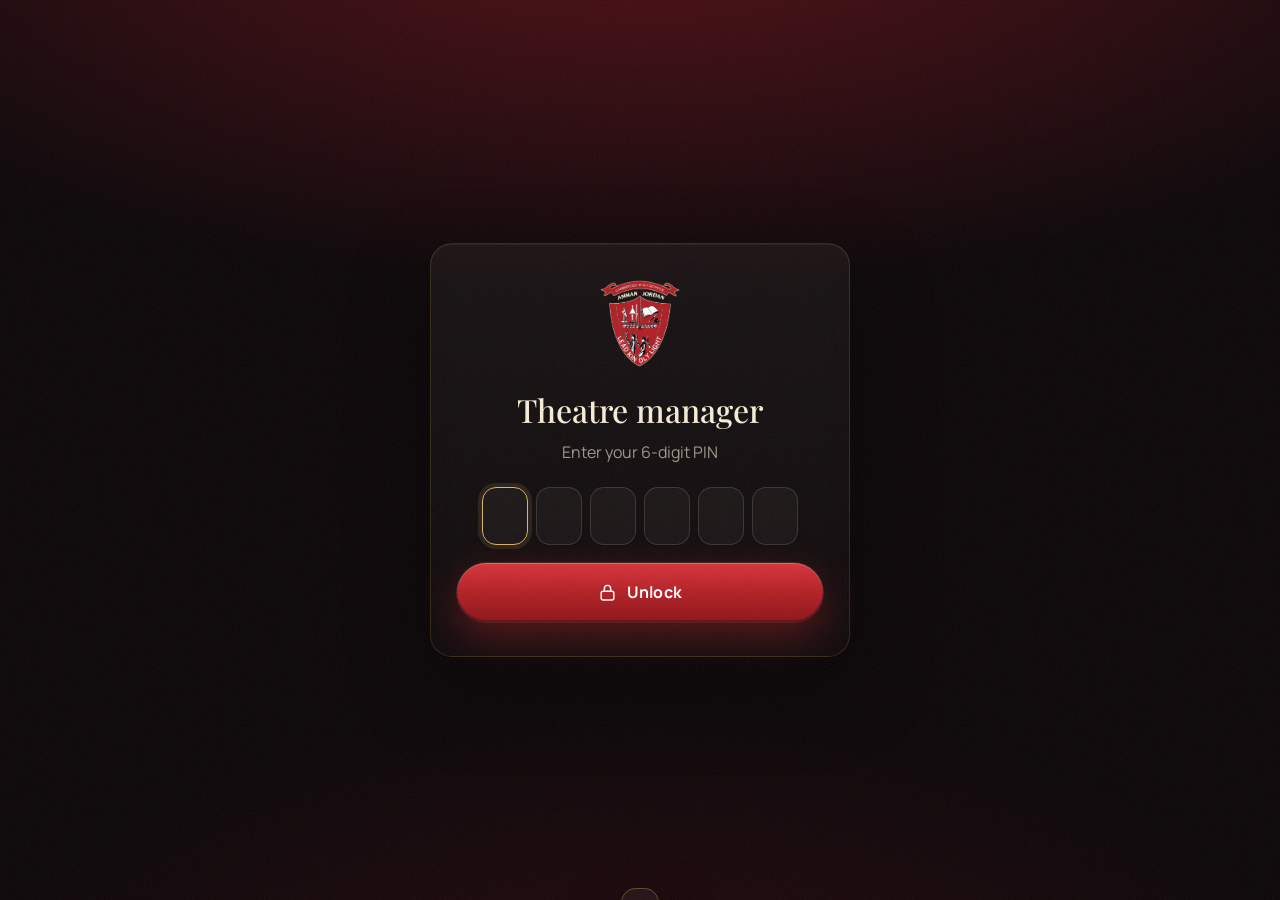
==== commit 094fd83e: "Add files via upload" ====
--- a/admin.html
+++ b/admin.html
@@ -13,7 +13,7 @@
   <link rel="preconnect" href="https://fonts.googleapis.com" />
   <link rel="preconnect" href="https://fonts.gstatic.com" crossorigin />
   <link href="https://fonts.googleapis.com/css2?family=Amiri:wght@400;700&family=IBM+Plex+Sans+Arabic:wght@400;500;600;700&family=Manrope:wght@400;500;600;700;800&family=Playfair+Display:ital,wght@0,500;0,600;1,400&display=swap" rel="stylesheet" />
-  <link rel="stylesheet" href="styles.css?v=4" />
+  <link rel="stylesheet" href="styles.css?v=6" />
   <style>
     .gate { min-height: 100dvh; display: grid; place-items: center; padding: 24px 16px; }
     .gate .card { width: min(420px, 100%); padding: 34px 26px; text-align: center; }
@@ -73,9 +73,9 @@
   <div class="grain"></div>
   <div class="app" id="app"></div>
   <div class="toast" id="toast"></div>
-  <script src="config.js?v=4"></script>
-  <script src="api.js?v=4"></script>
-  <script src="icons.js?v=4"></script>
-  <script src="admin.js?v=4"></script>
+  <script src="config.js?v=6"></script>
+  <script src="api.js?v=6"></script>
+  <script src="icons.js?v=6"></script>
+  <script src="admin.js?v=6"></script>
 </body>
 </html>
--- a/styles.css
+++ b/styles.css
@@ -199,6 +199,7 @@
   border: 1px solid var(--line-2); background: var(--glass); font-size: 13px; font-weight: 600; color: var(--ivory);
   transition: background .3s, border-color .3s, transform .3s var(--ease);
 }
+a.pill-btn { text-decoration: none; }
 .pill-btn:hover { background: var(--glass-2); border-color: var(--gold); }
 .pill-btn:active { transform: scale(.96); }
 .pill-btn svg { width: 16px; height: 16px; }
